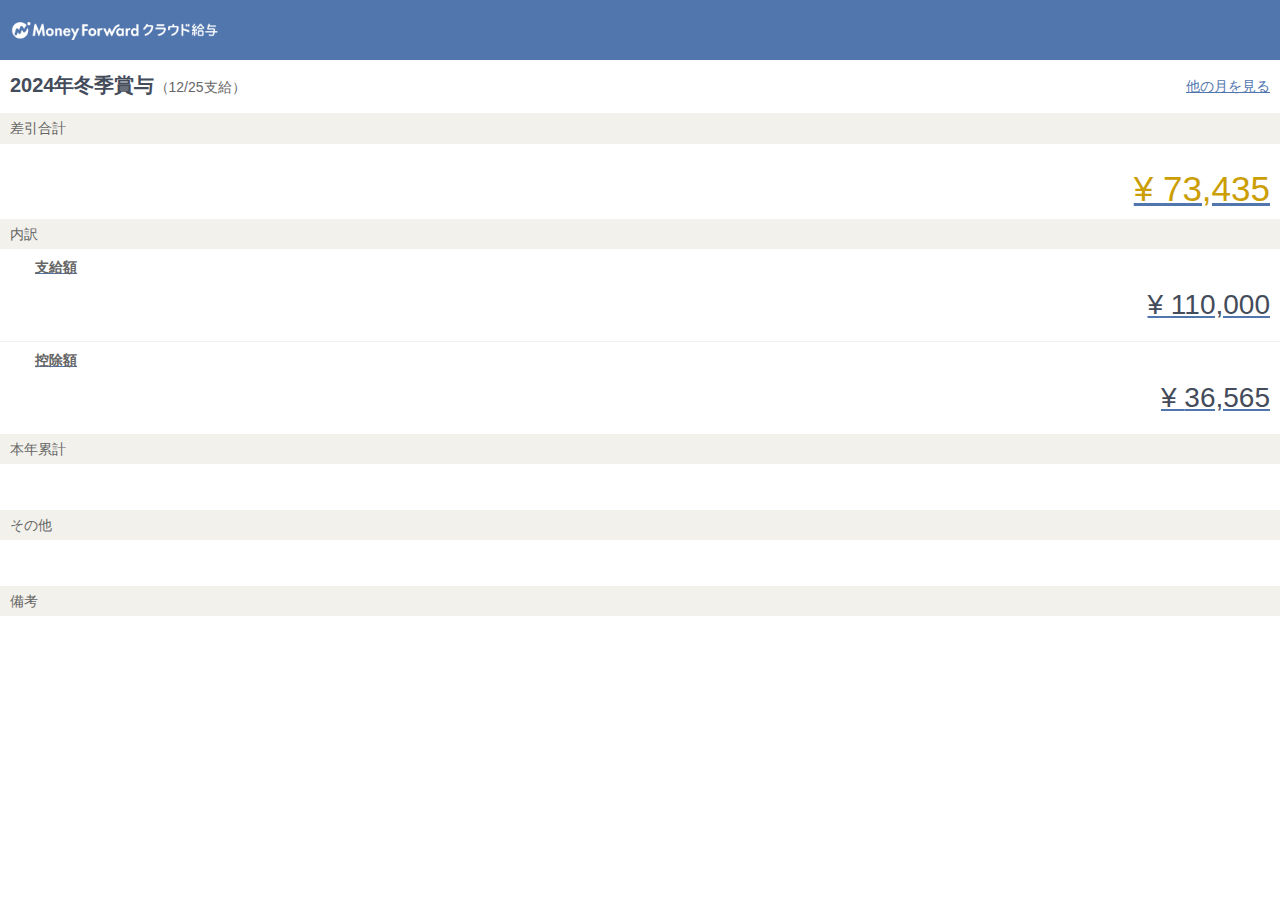
==== contents/12bonus.html @ a05904e3 "リファクタ" ====
<!DOCTYPE html>
<!-- saved from url=(0091)https://payroll.moneyforward.com/my/reports/bonus_periods/yTs_tNyeJ3-gs0bWXPgV7w/bonus_slip -->
<html lang="ja"><head><meta http-equiv="Content-Type" content="text/html; charset=UTF-8">
    <!-- dataLayer -->
    <script async="" src="./12bonus_files/clarity.js.ダウンロード"></script><script async="" src="./12bonus_files/136025135"></script><script type="text/javascript" async="" src="./12bonus_files/bat.js.ダウンロード"></script><script type="text/javascript" async="" src="./12bonus_files/destination"></script><script async="" src="./12bonus_files/insight.old.min.js.ダウンロード"></script><script src="./12bonus_files/616473498936556" async=""></script><script async="" src="./12bonus_files/fbevents.js.ダウンロード"></script><script type="text/javascript" async="" src="./12bonus_files/insight.min.js.ダウンロード"></script><script type="text/javascript" async="" src="./12bonus_files/destination(1)"></script><script type="text/javascript" async="" src="./12bonus_files/js"></script><script type="text/javascript" async="" src="./12bonus_files/gtm.js.ダウンロード"></script><script type="text/javascript" async="" src="./12bonus_files/gtm(1).js.ダウンロード"></script><script type="text/javascript" async="" src="./12bonus_files/munchkin.js.ダウンロード"></script><script async="" src="./12bonus_files/gtm(2).js.ダウンロード"></script><script async="" src="./12bonus_files/gtm(3).js.ダウンロード"></script><script>
    window.dataLayer = window.dataLayer || [];
    dataLayer.push({"user_id":"377549181825","office_identification_code":"86053055","office_type":"2","is_social_insurance_used":"false","office_created_at":1548832751,"finalization_count":72,"latest_finalized_at":1734238203,"member_amount":31,"attendance_linkage":"JOBCAN","labor_linkage":"","pa_office_is_corporate":"true","pa_office_is_unpaid":"false","is_related_support_group":"false","is_erp_premium":"true","single_plan_contract":"","support_group_plan":""});
    </script>
    <!-- End dataLayer -->

  <!-- Google Tag Manager -->
  <script>(function(w,d,s,l,i){w[l]=w[l]||[];w[l].push({'gtm.start':
  new Date().getTime(),event:'gtm.js'});var f=d.getElementsByTagName(s)[0],
  j=d.createElement(s),dl=l!='dataLayer'?'&l='+l:'';j.async=true;j.src=
  'https://www.googletagmanager.com/gtm.js?id='+i+dl;f.parentNode.insertBefore(j,f);
  })(window,document,'script','dataLayer','GTM-MSM3QVZ');</script>
  <!-- End Google Tag Manager -->

  <!-- Google Tag Manager -->
  <script>(function(w,d,s,l,i){w[l]=w[l]||[];w[l].push({'gtm.start':
  new Date().getTime(),event:'gtm.js'});var f=d.getElementsByTagName(s)[0],
  j=d.createElement(s),dl=l!='dataLayer'?'&l='+l:'';j.async=true;j.src=
  'https://www.googletagmanager.com/gtm.js?id='+i+dl;f.parentNode.insertBefore(j,f);
  })(window,document,'script','dataLayer','GTM-NMKMWHV');</script>
  <!-- End Google Tag Manager -->

<title>マネーフォワード クラウド給与</title>
<script>var _rollbarConfig = {"accessToken":"ba26c454c5744ce7bc91626ce2ee877b","captureUncaught":true,"uncaughtErrorLevel":"error","reportLevel":"error","ignoredMessages":[],"hostSafeList":["moneyforward.com","musubu.co.in","ebisubook.co.in","localhost"],"payload":{"environment":"prod","person":{"id":632329,"username":null,"email":null}},"checkIgnore":// rollbar.rbで読み込みさせるためのjsファイルです。
// checkIgnoreを記載するためのファイルです。
// コンパイラを噛ませていないのでES5を意識して書いたほうが無難です。
// エラーを出したい場合はfalseをエラーをスキップしたいときはtrueを返してください。
// https://moneyforward.kibe.la/notes/206472
function checkIgnore (isUncaught, args, payload) {
    var self = this;

    //------------------------
    //- functions
    //------------------------
    self.init = function() {

        var frames = payload.body.trace.frames;

        // 手がかりが全くないエラーは通知しない
        if(self.isUnknownError(frames)) return true;

        // 未知のSchemaが存在する場合は通知しない
        if(self.isInjectError(frames)) return true;

        // 外部スクリプトのケースは通知しない
        if(self.containsIgnoreFilename(frames)) return true;

        // 例外以外のエラーは通知する
        if (!isUncaught) return false;

        // チェックに引っかからなかったものは通知する
        return false;
    }

    // 手がかりが全くないエラーのケース
    self.isUnknownError = function (frames) {
        for (var i = 0; i < frames.length; i++) {
            var frame = frames[i];
            if (frame.filename === '(unknown)' || frame.filename === 'Unknown script code') {
                continue;
            }
            if (frame.method === '[anonymous]' &&
                (frame.lineno === null || frame.lineno === -1)) {
                continue;
            }
            return false;
        }
        return true;
    };

    // 未知の Schema が存在するケース
    self.isInjectError = function (frames) {
        var validSchemata = [
            'http:', 'https:',
        ];
        for (var i = 0; i < frames.length; i++) {
            var m = frames[i].filename.match(/^[^/:]+:/)
            if (m && validSchemata.indexOf(m[0]) < 0) {
                return true;
            }
        }
        return false;
    };

    // 外部スクリプトのケース
    self.containsIgnoreFilename = function (frames) {
        var ignoreFilenames = [
            'https://www.googletagmanager.com',
        ];

        var filenames = frames.map(function(frame) { return frame.filename })
        for (var i = 0; i < ignoreFilenames.length; i++) {
            var ignoreFilename = ignoreFilenames[i]

            return filenames.some(function(filename) {
                // babelの恩恵を受けていないため一応indexOfを使用
                return filename.indexOf(ignoreFilename) >= 0
            })
        }
        return false;
    };

    return self.init();
}
,"scrubTelemetryInputs":true};</script>
<script>!function(r){var e={};function o(n){if(e[n])return e[n].exports;var t=e[n]={i:n,l:!1,exports:{}};return r[n].call(t.exports,t,t.exports,o),t.l=!0,t.exports}o.m=r,o.c=e,o.d=function(r,e,n){o.o(r,e)||Object.defineProperty(r,e,{enumerable:!0,get:n})},o.r=function(r){"undefined"!=typeof Symbol&&Symbol.toStringTag&&Object.defineProperty(r,Symbol.toStringTag,{value:"Module"}),Object.defineProperty(r,"__esModule",{value:!0})},o.t=function(r,e){if(1&e&&(r=o(r)),8&e)return r;if(4&e&&"object"==typeof r&&r&&r.__esModule)return r;var n=Object.create(null);if(o.r(n),Object.defineProperty(n,"default",{enumerable:!0,value:r}),2&e&&"string"!=typeof r)for(var t in r)o.d(n,t,function(e){return r[e]}.bind(null,t));return n},o.n=function(r){var e=r&&r.__esModule?function(){return r.default}:function(){return r};return o.d(e,"a",e),e},o.o=function(r,e){return Object.prototype.hasOwnProperty.call(r,e)},o.p="",o(o.s=0)}([function(r,e,o){"use strict";var n=o(1),t=o(5);_rollbarConfig=_rollbarConfig||{},_rollbarConfig.rollbarJsUrl=_rollbarConfig.rollbarJsUrl||"https://cdn.rollbar.com/rollbarjs/refs/tags/v2.26.1/rollbar.min.js",_rollbarConfig.async=void 0===_rollbarConfig.async||_rollbarConfig.async;var a=n.setupShim(window,_rollbarConfig),l=t(_rollbarConfig);window.rollbar=n.Rollbar,a.loadFull(window,document,!_rollbarConfig.async,_rollbarConfig,l)},function(r,e,o){"use strict";var n=o(2),t=o(3);function a(r){return function(){try{return r.apply(this,arguments)}catch(r){try{console.error("[Rollbar]: Internal error",r)}catch(r){}}}}var l=0;function i(r,e){this.options=r,this._rollbarOldOnError=null;var o=l++;this.shimId=function(){return o},"undefined"!=typeof window&&window._rollbarShims&&(window._rollbarShims[o]={handler:e,messages:[]})}var s=o(4),d=function(r,e){return new i(r,e)},c=function(r){return new s(d,r)};function u(r){return a((function(){var e=this,o=Array.prototype.slice.call(arguments,0),n={shim:e,method:r,args:o,ts:new Date};window._rollbarShims[this.shimId()].messages.push(n)}))}i.prototype.loadFull=function(r,e,o,n,t){var l=!1,i=e.createElement("script"),s=e.getElementsByTagName("script")[0],d=s.parentNode;i.crossOrigin="",i.src=n.rollbarJsUrl,o||(i.async=!0),i.onload=i.onreadystatechange=a((function(){if(!(l||this.readyState&&"loaded"!==this.readyState&&"complete"!==this.readyState)){i.onload=i.onreadystatechange=null;try{d.removeChild(i)}catch(r){}l=!0,function(){var e;if(void 0===r._rollbarDidLoad){e=new Error("rollbar.js did not load");for(var o,n,a,l,i=0;o=r._rollbarShims[i++];)for(o=o.messages||[];n=o.shift();)for(a=n.args||[],i=0;i<a.length;++i)if("function"==typeof(l=a[i])){l(e);break}}"function"==typeof t&&t(e)}()}})),d.insertBefore(i,s)},i.prototype.wrap=function(r,e,o){try{var n;if(n="function"==typeof e?e:function(){return e||{}},"function"!=typeof r)return r;if(r._isWrap)return r;if(!r._rollbar_wrapped&&(r._rollbar_wrapped=function(){o&&"function"==typeof o&&o.apply(this,arguments);try{return r.apply(this,arguments)}catch(o){var e=o;throw e&&("string"==typeof e&&(e=new String(e)),e._rollbarContext=n()||{},e._rollbarContext._wrappedSource=r.toString(),window._rollbarWrappedError=e),e}},r._rollbar_wrapped._isWrap=!0,r.hasOwnProperty))for(var t in r)r.hasOwnProperty(t)&&(r._rollbar_wrapped[t]=r[t]);return r._rollbar_wrapped}catch(e){return r}};for(var p="log,debug,info,warn,warning,error,critical,global,configure,handleUncaughtException,handleAnonymousErrors,handleUnhandledRejection,captureEvent,captureDomContentLoaded,captureLoad".split(","),f=0;f<p.length;++f)i.prototype[p[f]]=u(p[f]);r.exports={setupShim:function(r,e){if(r){var o=e.globalAlias||"Rollbar";if("object"==typeof r[o])return r[o];r._rollbarShims={},r._rollbarWrappedError=null;var l=new c(e);return a((function(){e.captureUncaught&&(l._rollbarOldOnError=r.onerror,n.captureUncaughtExceptions(r,l,!0),e.wrapGlobalEventHandlers&&t(r,l,!0)),e.captureUnhandledRejections&&n.captureUnhandledRejections(r,l,!0);var a=e.autoInstrument;return!1!==e.enabled&&(void 0===a||!0===a||function(r){return!("object"!=typeof r||void 0!==r.page&&!r.page)}(a))&&r.addEventListener&&(r.addEventListener("load",l.captureLoad.bind(l)),r.addEventListener("DOMContentLoaded",l.captureDomContentLoaded.bind(l))),r[o]=l,l}))()}},Rollbar:c}},function(r,e,o){"use strict";function n(r,e,o,n){r._rollbarWrappedError&&(n[4]||(n[4]=r._rollbarWrappedError),n[5]||(n[5]=r._rollbarWrappedError._rollbarContext),r._rollbarWrappedError=null);var t=e.handleUncaughtException.apply(e,n);o&&o.apply(r,n),"anonymous"===t&&(e.anonymousErrorsPending+=1)}r.exports={captureUncaughtExceptions:function(r,e,o){if(r){var t;if("function"==typeof e._rollbarOldOnError)t=e._rollbarOldOnError;else if(r.onerror){for(t=r.onerror;t._rollbarOldOnError;)t=t._rollbarOldOnError;e._rollbarOldOnError=t}e.handleAnonymousErrors();var a=function(){var o=Array.prototype.slice.call(arguments,0);n(r,e,t,o)};o&&(a._rollbarOldOnError=t),r.onerror=a}},captureUnhandledRejections:function(r,e,o){if(r){"function"==typeof r._rollbarURH&&r._rollbarURH.belongsToShim&&r.removeEventListener("unhandledrejection",r._rollbarURH);var n=function(r){var o,n,t;try{o=r.reason}catch(r){o=void 0}try{n=r.promise}catch(r){n="[unhandledrejection] error getting `promise` from event"}try{t=r.detail,!o&&t&&(o=t.reason,n=t.promise)}catch(r){}o||(o="[unhandledrejection] error getting `reason` from event"),e&&e.handleUnhandledRejection&&e.handleUnhandledRejection(o,n)};n.belongsToShim=o,r._rollbarURH=n,r.addEventListener("unhandledrejection",n)}}}},function(r,e,o){"use strict";function n(r,e,o){if(e.hasOwnProperty&&e.hasOwnProperty("addEventListener")){for(var n=e.addEventListener;n._rollbarOldAdd&&n.belongsToShim;)n=n._rollbarOldAdd;var t=function(e,o,t){n.call(this,e,r.wrap(o),t)};t._rollbarOldAdd=n,t.belongsToShim=o,e.addEventListener=t;for(var a=e.removeEventListener;a._rollbarOldRemove&&a.belongsToShim;)a=a._rollbarOldRemove;var l=function(r,e,o){a.call(this,r,e&&e._rollbar_wrapped||e,o)};l._rollbarOldRemove=a,l.belongsToShim=o,e.removeEventListener=l}}r.exports=function(r,e,o){if(r){var t,a,l="EventTarget,Window,Node,ApplicationCache,AudioTrackList,ChannelMergerNode,CryptoOperation,EventSource,FileReader,HTMLUnknownElement,IDBDatabase,IDBRequest,IDBTransaction,KeyOperation,MediaController,MessagePort,ModalWindow,Notification,SVGElementInstance,Screen,TextTrack,TextTrackCue,TextTrackList,WebSocket,WebSocketWorker,Worker,XMLHttpRequest,XMLHttpRequestEventTarget,XMLHttpRequestUpload".split(",");for(t=0;t<l.length;++t)r[a=l[t]]&&r[a].prototype&&n(e,r[a].prototype,o)}}},function(r,e,o){"use strict";function n(r,e){this.impl=r(e,this),this.options=e,function(r){for(var e=function(r){return function(){var e=Array.prototype.slice.call(arguments,0);if(this.impl[r])return this.impl[r].apply(this.impl,e)}},o="log,debug,info,warn,warning,error,critical,global,configure,handleUncaughtException,handleAnonymousErrors,handleUnhandledRejection,_createItem,wrap,loadFull,shimId,captureEvent,captureDomContentLoaded,captureLoad".split(","),n=0;n<o.length;n++)r[o[n]]=e(o[n])}(n.prototype)}n.prototype._swapAndProcessMessages=function(r,e){var o,n,t;for(this.impl=r(this.options);o=e.shift();)n=o.method,t=o.args,this[n]&&"function"==typeof this[n]&&("captureDomContentLoaded"===n||"captureLoad"===n?this[n].apply(this,[t[0],o.ts]):this[n].apply(this,t));return this},r.exports=n},function(r,e,o){"use strict";r.exports=function(r){return function(e){if(!e&&!window._rollbarInitialized){for(var o,n,t=(r=r||{}).globalAlias||"Rollbar",a=window.rollbar,l=function(r){return new a(r)},i=0;o=window._rollbarShims[i++];)n||(n=o.handler),o.handler._swapAndProcessMessages(l,o.messages);window[t]=n,window._rollbarInitialized=!0}}}}]);</script><meta content="lTFxkOdaXWqnwfFKJPYj6GTHbcywLLtn7fcwjtu4Gr8" name="google-site-verification"><link rel="apple-touch-icon" href="https://assets-payroll.moneyforward.com/images/apple-touch-icon.png" sizes="180x180"><link rel="icon" type="image/png" href="https://assets-payroll.moneyforward.com/images/favicon-32x32.png" sizes="32x32"><link rel="icon" type="image/png" href="https://assets-payroll.moneyforward.com/images/favicon-16x16.png" sizes="16x16"><link rel="manifest" href="https://assets-payroll.moneyforward.com/site.webmanifest"><link rel="mask-icon" href="https://assets-payroll.moneyforward.com/images/safari-pinned-tab.svg" color="#0054ac"><meta content="#0054ac" name="msapplication-TileColor"><meta content="#ffffff" name="theme-color"><link rel="apple-touch-icon" type="image/png" href="https://assets-payroll.moneyforward.com/assets/apple_touch_icon-f22589117acc906b648d4b37a647a70c168e811e01e1e02281b33b7dc7b71eaa.png"><link rel="stylesheet" href="./12bonus_files/access_from_mobile_device-8a927d367bb68a6f3ff66cacb4f7c4baf2c4e58bf7368aecb2cb11b696826104.css" media="all"><script src="./12bonus_files/access_from_mobile_device-421accfc320957868281f2fc8f18a068eb59586d0497309e3c6387a55b9de697.js.ダウンロード"></script><meta name="csrf-param" content="authenticity_token">
<meta name="csrf-token" content="H--rENkXBW0FCZE1FKAkwbTs4jKjJt7gvkH6xEgwmycOAIpAV960s7VyqpDzu4DUcUXg9jKqLiud-WgAbF-TPQ"><meta content="width=device-width, initial-scale = 1, minimum-scale = 1, maximum-scale = 1, user-scalable = no" name="viewport"><meta content="telephone=no" name="format-detection"><script type="text/javascript" src="./12bonus_files/f.txt"></script><script type="text/javascript" async="" src="./12bonus_files/f(1).txt"></script><script type="text/javascript" async="" src="./12bonus_files/munchkin(1).js.ダウンロード"></script><script src="./12bonus_files/136025135.js.ダウンロード" type="text/javascript" async="" data-ueto="ueto_dbed2fe512"></script><script type="text/javascript" async="" src="./12bonus_files/f(2).txt"></script></head><body id="page-bonus-slips"><!-- Google Tag Manager (noscript) -->
<!--
<noscript><iframe src="https://www.googletagmanager.com/ns.html?id=GTM-MSM3QVZ"
height="0" width="0" style="display:none;visibility:hidden"></iframe></noscript>
-->
<!-- End Google Tag Manager (noscript) -->

<!-- Google Tag Manager (noscript) -->
<!--
<noscript><iframe src="https://www.googletagmanager.com/ns.html?id=GTM-NMKMWHV"
height="0" width="0" style="display:none;visibility:hidden"></iframe></noscript>
-->
<!-- End Google Tag Manager (noscript) -->
<header><div class="header-container"><a href="https://payroll.moneyforward.com/"><img width="210px" src="./12bonus_files/logo-aa541b895cc930a936ad0c22496c9f6a5a873dfbaf6eb8a8c23e90546da3b508.png"></a><a class="menu-content-toggle collapsed" data-bs-toggle="collapse" href="https://payroll.moneyforward.com/my/reports/bonus_periods/yTs_tNyeJ3-gs0bWXPgV7w/bonus_slip#menu-content"></a></div><div class="menu-container collapse fade" id="menu-content"><ul><li class="menu-02"><a href="https://payroll.moneyforward.com/my/reports/payslips">給与明細を見る</a></li><li class="menu-07"><a href="https://payroll.moneyforward.com/my/reports/bonus_slips">賞与明細を見る</a></li><li class="menu-08"><a href="https://payroll.moneyforward.com/my/reports/withholding_slips">源泉徴収票を見る</a></li></ul><div class="sign-out-container"><a rel="nofollow" data-method="delete" href="https://payroll.moneyforward.com/session">ログアウト</a></div></div></header><div class="pa-mobile-container equal-distance-container align-items-center"><div class="pa-mobile-title">2024年冬季賞与<span>（12/25支給）</span></div><a href="https://payroll.moneyforward.com/my/reports/bonus_slips">他の月を見る</a></div><div class="pa-mobile-title-label">差引合計</div><div class="pa-mobile-container-min pa-mobile-border-top"><a class="pa-mobile-content-link-container collapsed" data-bs-toggle="collapse" href="https://payroll.moneyforward.com/my/reports/bonus_periods/yTs_tNyeJ3-gs0bWXPgV7w/bonus_slip#balances-content"><div class="pa-mobile-strong-color pa-mobile-content-link"></div><div class="pa-mobile-total-amount-container pa-mobile-contents-indent-02">
    <div class="pa-mobile-total-amount-name">差引支給合計</div>
    <div class="net-income-amount pa-mobile-decoration-yen mf-mb5">73,435</div></div></a><div class="collapse pa-mobile-contents-indent-03" id="balances-content"><div class="pa-mobile-item-container">
    <div class="item">振込支給額</div>
    <div class="amount pa-mobile-decoration-yen">73,435</div></div></div></div><div class="pa-mobile-title-label">内訳</div><div class="pa-mobile-container-min"><div class="pa-mobile-contents-indent-01"><a class="pa-mobile-content-link-container collapsed" data-bs-toggle="collapse" href="https://payroll.moneyforward.com/my/reports/bonus_periods/yTs_tNyeJ3-gs0bWXPgV7w/bonus_slip#payment-detail-content"><strong class="pa-mobile-content-link">支給額</strong><div class="pa-mobile-total-amount-container pa-mobile-contents-indent-02">
        <div class="pa-mobile-total-amount-name">合計</div>
        <div class="pa-mobile-total-amount pa-mobile-decoration-yen mf-mb5">110,000</div></div></a></div><div class="collapse pa-mobile-contents-indent-03" id="payment-detail-content"><div class="pa-mobile-item-container"><div class="item">賞与手当</div><div class="amount pa-mobile-decoration-yen">252,000</div></div></div></div><div class="pa-mobile-container-min"><div class="pa-mobile-contents-indent-01"><a class="pa-mobile-content-link-container collapsed" data-bs-toggle="collapse" href="https://payroll.moneyforward.com/my/reports/bonus_periods/yTs_tNyeJ3-gs0bWXPgV7w/bonus_slip#deduction-detail-content"><strong class="pa-mobile-content-link">控除額</strong><div class="pa-mobile-total-amount-container pa-mobile-contents-indent-02"><div class="pa-mobile-total-amount-name">合計</div><div class="pa-mobile-total-amount pa-mobile-decoration-yen mf-mb5">36,565</div></div></a></div><div class="collapse pa-mobile-contents-indent-03" id="deduction-detail-content"><div class="pa-mobile-item-container"><div class="item">健康保険料</div><div class="amount pa-mobile-decoration-yen">11,995</div></div><div class="pa-mobile-item-container"><div class="item">厚生年金保険料</div><div class="amount pa-mobile-decoration-yen">23,058</div></div><div class="pa-mobile-item-container"><div class="item">雇用保険料</div><div class="amount pa-mobile-decoration-yen">1,512</div></div><div class="pa-mobile-item-container">
            <div class="item">所得税</div>
            <div class="amount pa-mobile-decoration-yen">0</div>
        </div>
        <div class="pa-mobile-item-container">
            <div class="item">・控除前税額</div>
            <div class="amount pa-mobile-decoration-yen">312</div></div><div class="pa-mobile-item-container">
                <div class="item">・定額減税</div>
                <div class="amount pa-mobile-decoration-yen">-312</div></div></div></div><div class="pa-mobile-title-label">本年累計</div><div class="pa-mobile-container-min"><div class="pa-mobile-contents-indent-01"><a class="pa-mobile-content-link-container collapsed" data-bs-toggle="collapse" href="https://payroll.moneyforward.com/my/reports/bonus_periods/yTs_tNyeJ3-gs0bWXPgV7w/bonus_slip#cumulative-amount-content"><div class="pa-mobile-content-link attendance-toggle-height"></div></a></div><div class="collapse pa-mobile-contents-indent-02" id="cumulative-amount-content"><div class="pa-mobile-item-container border-top-none"><div class="item">課税支給額</div><div class="amount pa-mobile-decoration-yen">3,109,253</div></div><div class="pa-mobile-item-container border-top-none"><div class="item">社会保険料</div><div class="amount pa-mobile-decoration-yen">459,236</div></div><div class="pa-mobile-item-container border-top-none"><div class="item">所得税</div><div class="amount pa-mobile-decoration-yen">25,330</div></div></div></div><div class="pa-mobile-title-label">その他</div><div class="pa-mobile-container-min"><div class="pa-mobile-contents-indent-01"><a class="pa-mobile-content-link-container collapsed" data-bs-toggle="collapse" href="https://payroll.moneyforward.com/my/reports/bonus_periods/yTs_tNyeJ3-gs0bWXPgV7w/bonus_slip#others-content"><div class="pa-mobile-content-link attendance-toggle-height"></div></a></div><div class="collapse pa-mobile-contents-indent-02" id="others-content"></div></div><div class="pa-mobile-title-label">備考</div><p></p><script>$.ajax({
  url: '//munchkin.marketo.net/munchkin.js',
  dataType: 'script',
  cache: true,
  success: function() {
    // marketo_munchkin_alt_idには旧環境のIDが入り、完全移行後空になる
    // 完全移行までは旧環境と新環境どちらにもトラッキング情報を送信する
    if ('') {
      Munchkin.init('358-BQV-348', {asyncOnly: true, altIds: ['']});
    } else {
      Munchkin.init('358-BQV-348', {asyncOnly: true, altIds: []});
    }

    // Munchkinを使うときはmarketo.runを上書きしましょう
    marketo.run();
  }
});</script><script type="text/javascript" id="" charset="">(function(){var b="mfc_biz_visitor_id",c=31536E6,a=new Date,d=a.getTime();a.setTime(d+c);a=a.toUTCString();document.cookie=b+"\x3d2859_1711518828742; SameSite\x3dNone; Secure; expires\x3d"+a+"; path\x3d/; domain\x3dmoneyforward.com"})();</script><script type="text/javascript" id="" charset="">(function(){var c="mfc_product_visitor",b=google_tag_manager["rm"]["31417711"](44);if(-1!==document.cookie.search(c)||b){b="true";var d=31536E6,a=new Date,e=a.getTime();a.setTime(e+d);a=a.toUTCString();document.cookie=c+"\x3d"+b+"; SameSite\x3dNone; Secure; expires\x3d"+a+"; path\x3d/; domain\x3dmoneyforward.com"}})();</script><script type="text/javascript" id="" charset="">(function(){var c="mfc_paid_product_visitor",a=new URL(window.location.href);a=a.searchParams.get("state");if("paid_premium_contract_started"===a||-1!==document.cookie.search(c)){a="true";var d=31536E6,b=new Date,e=b.getTime();b.setTime(e+d);b=b.toUTCString();document.cookie=c+"\x3d"+a+"; SameSite\x3dNone; Secure; expires\x3d"+b+"; path\x3d/; domain\x3dmoneyforward.com"}})();</script>
<script type="text/javascript" id="" charset="">!function(b,e,f,g,a,c,d){b.fbq||(a=b.fbq=function(){a.callMethod?a.callMethod.apply(a,arguments):a.queue.push(arguments)},b._fbq||(b._fbq=a),a.push=a,a.loaded=!0,a.version="2.0",a.queue=[],c=e.createElement(f),c.async=!0,c.src=g,d=e.getElementsByTagName(f)[0],d.parentNode.insertBefore(c,d))}(window,document,"script","https://connect.facebook.net/en_US/fbevents.js");fbq("init","616473498936556");fbq("track","PageView");</script>
<noscript><img height="1" width="1" style="display:none" src="https://www.facebook.com/tr?id=616473498936556&amp;ev=PageView&amp;noscript=1"></noscript>
<div style="display: none; visibility: hidden;"><script async="null" src="./12bonus_files/ytag.js.ダウンロード"></script>
<script>window.yjDataLayer=window.yjDataLayer||[];function ytag(){yjDataLayer.push(arguments)}ytag({type:"ycl_cookie",config:{ycl_use_non_cookie_storage:!0}});</script>
</div>
<script type="text/javascript" id="" charset="">!function(b){if(!window[b]){var a=window[b]=function(){var c=[].slice.call(arguments);return a.x?a.x.apply(0,c):a.q.push(c)};a.q=[];a.i=Date.now();a.allow=function(){a.o="allow"};a.deny=function(){a.o="deny"}}}("krt");</script>

<script type="text/javascript" id="" charset="">!function(m,g,d){var k=this&&this.__spreadArray||function(b,a,c){if(c||2===arguments.length)for(var h,e=0,n=a.length;e<n;e++)!h&&e in a||(h||(h=Array.prototype.slice.call(a,0,e)),h[e]=a[e]);return b.concat(h||Array.prototype.slice.call(a))};d[g]&&(d[g].stop(),console.warn("[krt:compat] detect old tracker and remove it"),delete d[g]);var f=d[g]||(d[g]=[]),l=function(){for(var b=[],a=0;a<arguments.length;a++)b[a]=arguments[a];return d[m].apply(d,b)};"start stop action event goal chat admin group alias ready form click submit cmd emit on send css js style option get set collection".split(" ").map(function(b){f[b]=
function(){for(var a=[],c=0;c<arguments.length;c++)a[c]=arguments[c];return console.error.apply(console,k(["[krt:compat] not implmeneted",b],a,!1))}});f.track=function(){for(var b=[],a=0;a<arguments.length;a++)b[a]=arguments[a];if(0!==b.length)return b[1]||(b[1]={}),b[1]._system||(b[1]._system={}),b[1]._system.compatible_tag=!0,l.apply(void 0,k(["send"],b,!1))};f.user=function(){for(var b=[],a=0;a<arguments.length;a++)b[a]=arguments[a];return b[0]||(b[0]={}),b[0]._system||(b[0]._system={}),b[0]._system.compatible_tag=
!0,l.apply(void 0,k(["send","identify"],b,!1))};["buy","view","page"].map(function(b){return f[b]=function(){for(var a=[],c=0;c<arguments.length;c++)a[c]=arguments[c];return a[0]||(a[0]={}),a[0]._system||(a[0]._system={}),a[0]._system.compatible_tag=!0,l.apply(void 0,k(["send",b],a,!1))}});f.link=function(b,a){(b=document.querySelector(b))&&(a||(a={}),a._system||(a._system={}),a._system.compatible_tag=!0,a.href=b.getAttribute("href"),a.event_name||(a.event_name="link"),b.addEventListener("click",
function(){return d[m]("send",a.event_name,a)},!0))};f.api_key="ee170c37eb3d2958cf82c4a1239a2a47"}("krt","tracker",window);</script>

<iframe height="0" width="0" style="display: none; visibility: hidden;" src="./12bonus_files/saved_resource.html"></iframe><script id="" text="" charset="" type="text/javascript" src="./12bonus_files/edge.js.ダウンロード"></script><div style="display: none; visibility: hidden;">
<script type="text/javascript">var yahoo_ss_retargeting_id=1001120243,yahoo_sstag_custom_params=window.yahoo_sstag_params,yahoo_ss_retargeting=!0;</script>
<script type="text/javascript" src="./12bonus_files/conversion.js.ダウンロード"></script>
<noscript></noscript></div><div style="display: none; visibility: hidden;">
<script type="text/javascript" language="javascript">var yahoo_retargeting_id="E7LRA9U43V",yahoo_retargeting_label="",yahoo_retargeting_page_type="",yahoo_retargeting_items=[{item_id:"",category_id:"",price:"",quantity:""}];</script>
<script type="text/javascript" language="javascript" src="./12bonus_files/s_retargeting.js.ダウンロード"></script>
</div>

<script type="text/javascript" id="" charset="">dataLayer.push({event:"karteViewEventLoaded"});</script>
<iframe allow="join-ad-interest-group" data-tagging-id="AW-658009491" data-load-time="1735176646003" height="0" width="0" src="./12bonus_files/658009491.html" style="display: none; visibility: hidden;"></iframe><script type="text/javascript" id="" charset="">try{krt("send","identify",{user_id:"377549181825",office_identification_code:"86053055",b2k_identification_code:"377549181825_86053055",pa_user_identification_code:"377549181825",pa_office_identification_code:"86053055",pa_is_social_insurance_used:"false",pa_office_created_date:google_tag_manager["rm"]["31251897"](58),pa_member_amount:google_tag_manager["rm"]["31251897"](59),pa_attendance_linkage:"JOBCAN",pa_labor_linkage:"",
pa_finalization_count:google_tag_manager["rm"]["31251897"](60),pa_latest_finalized_date:google_tag_manager["rm"]["31251897"](61),pa_office_is_corporate:"true",pa_office_is_unpaid:"false",pa_is_related_support_group:"false",pa_is_erp_premium:"true",pa_single_plan_contract:"",pa_support_group_plan:""})}catch(a){"krt"in window?krt("send","_error",{message:a.message}):console.warn("tracker was not loaded")};</script><script type="text/javascript" id="" charset="">(function(){function b(){!1===c&&(c=!0,Munchkin.init("358-BQV-348",{asyncOnly:!0}))}var c=!1,a=document.createElement("script");a.type="text/javascript";a.async=!0;a.src="//munchkin.marketo.net/munchkin.js";a.onreadystatechange=function(){"complete"!=this.readyState&&"loaded"!=this.readyState||b()};a.onload=b;document.getElementsByTagName("head")[0].appendChild(a)})();</script><div style="display: none; visibility: hidden;"><script async="null" src="./12bonus_files/ytag.js.ダウンロード"></script>
<script>window.yjDataLayer=window.yjDataLayer||[];function ytag(){yjDataLayer.push(arguments)}ytag({type:"ycl_cookie",config:{ycl_use_non_cookie_storage:!0}});</script>
</div><div style="display: none; visibility: hidden;"><script type="text/javascript" language="javascript">var yahoo_retargeting_id="5H3AVYYUVY",yahoo_retargeting_label="",yahoo_retargeting_page_type="",yahoo_retargeting_items=[{item_id:"",category_id:"",price:"",quantity:""}];</script>
<script type="text/javascript" language="javascript" src="./12bonus_files/s_retargeting.js.ダウンロード"></script></div><iframe allow="join-ad-interest-group" data-tagging-id="AW-811129531" data-load-time="1735176646535" height="0" width="0" src="./12bonus_files/811129531.html" style="display: none; visibility: hidden;"></iframe><div id="batBeacon888972141982" style="width: 0px; height: 0px; display: none; visibility: hidden;"><img id="batBeacon446573340645" width="0" height="0" alt="" src="./12bonus_files/0" style="width: 0px; height: 0px; display: none; visibility: hidden;"></div></body></html>
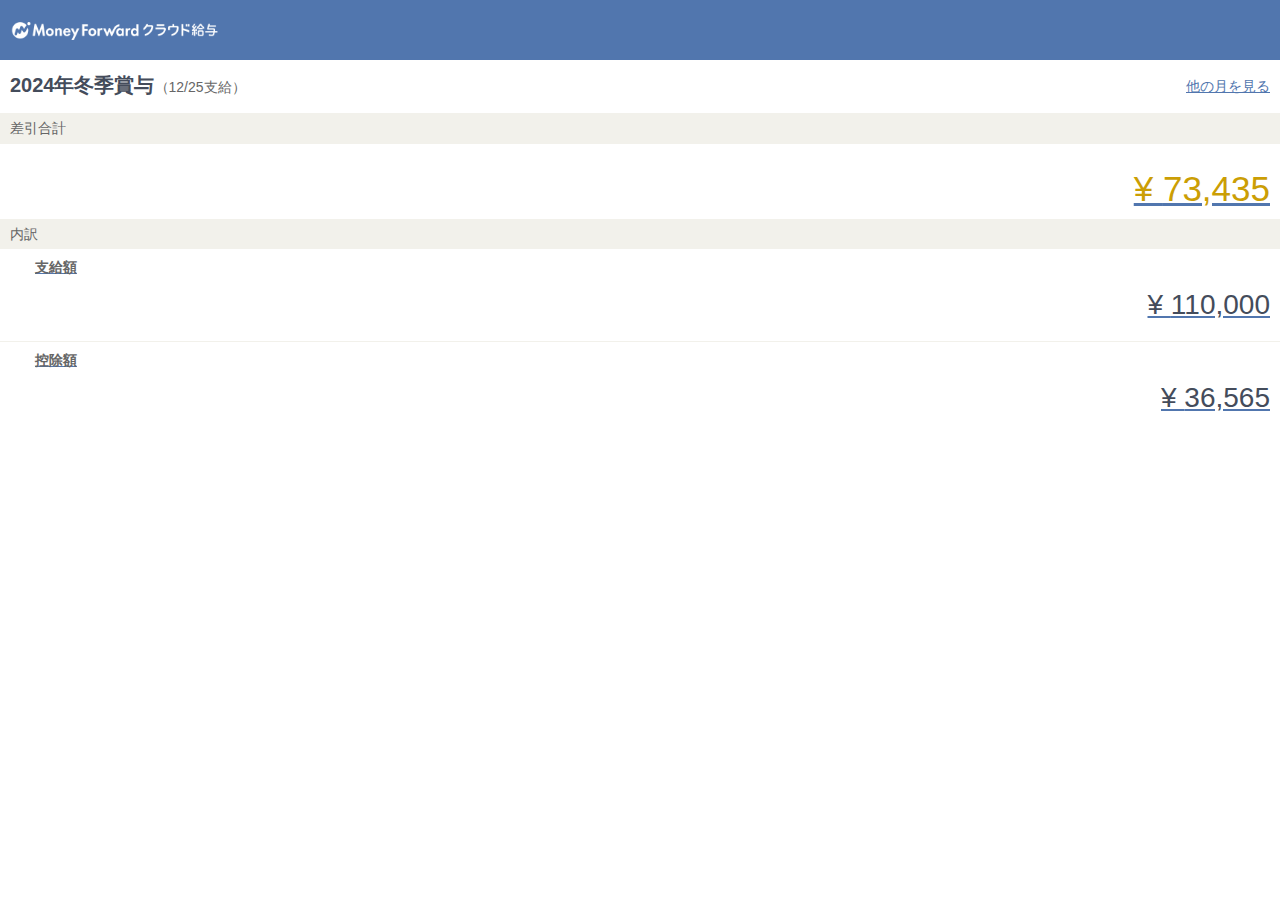
==== commit 9992db15: "リファクタ" ====
--- a/contents/12bonus.html
+++ b/contents/12bonus.html
@@ -135,7 +135,8 @@
             <div class="item">・控除前税額</div>
             <div class="amount pa-mobile-decoration-yen">312</div></div><div class="pa-mobile-item-container">
                 <div class="item">・定額減税</div>
-                <div class="amount pa-mobile-decoration-yen">-312</div></div></div></div><div class="pa-mobile-title-label">本年累計</div><div class="pa-mobile-container-min"><div class="pa-mobile-contents-indent-01"><a class="pa-mobile-content-link-container collapsed" data-bs-toggle="collapse" href="https://payroll.moneyforward.com/my/reports/bonus_periods/yTs_tNyeJ3-gs0bWXPgV7w/bonus_slip#cumulative-amount-content"><div class="pa-mobile-content-link attendance-toggle-height"></div></a></div><div class="collapse pa-mobile-contents-indent-02" id="cumulative-amount-content"><div class="pa-mobile-item-container border-top-none"><div class="item">課税支給額</div><div class="amount pa-mobile-decoration-yen">3,109,253</div></div><div class="pa-mobile-item-container border-top-none"><div class="item">社会保険料</div><div class="amount pa-mobile-decoration-yen">459,236</div></div><div class="pa-mobile-item-container border-top-none"><div class="item">所得税</div><div class="amount pa-mobile-decoration-yen">25,330</div></div></div></div><div class="pa-mobile-title-label">その他</div><div class="pa-mobile-container-min"><div class="pa-mobile-contents-indent-01"><a class="pa-mobile-content-link-container collapsed" data-bs-toggle="collapse" href="https://payroll.moneyforward.com/my/reports/bonus_periods/yTs_tNyeJ3-gs0bWXPgV7w/bonus_slip#others-content"><div class="pa-mobile-content-link attendance-toggle-height"></div></a></div><div class="collapse pa-mobile-contents-indent-02" id="others-content"></div></div><div class="pa-mobile-title-label">備考</div><p></p><script>$.ajax({
+                <div class="amount pa-mobile-decoration-yen">-312</div></div></div></div>
+                <p></p><script>$.ajax({
   url: '//munchkin.marketo.net/munchkin.js',
   dataType: 'script',
   cache: true,
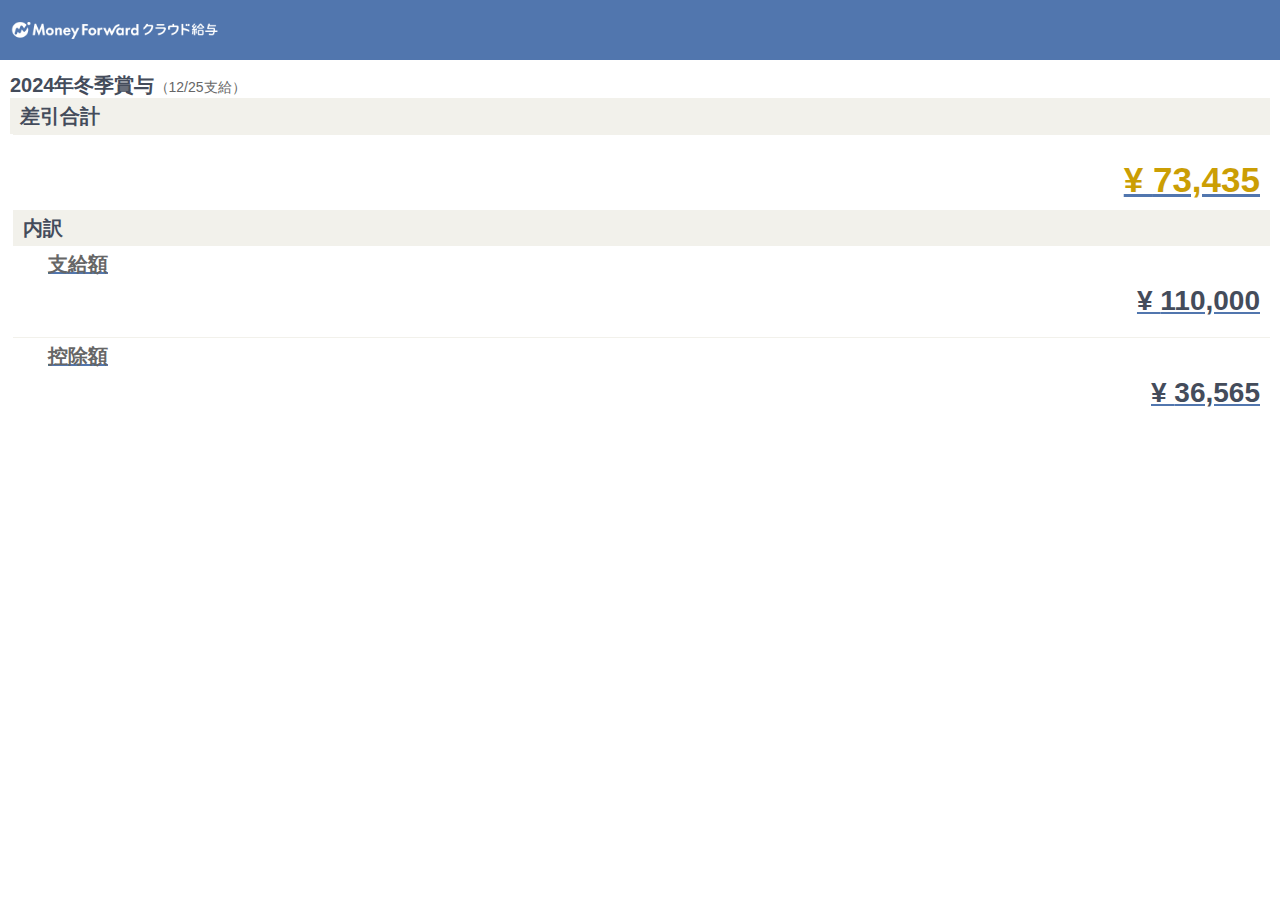
==== commit fdf1bf6a: "リファクタ" ====
--- a/contents/12bonus.html
+++ b/contents/12bonus.html
@@ -121,13 +121,20 @@
 height="0" width="0" style="display:none;visibility:hidden"></iframe></noscript>
 -->
 <!-- End Google Tag Manager (noscript) -->
-<header><div class="header-container"><a href="https://payroll.moneyforward.com/"><img width="210px" src="./12bonus_files/logo-aa541b895cc930a936ad0c22496c9f6a5a873dfbaf6eb8a8c23e90546da3b508.png"></a><a class="menu-content-toggle collapsed" data-bs-toggle="collapse" href="https://payroll.moneyforward.com/my/reports/bonus_periods/yTs_tNyeJ3-gs0bWXPgV7w/bonus_slip#menu-content"></a></div><div class="menu-container collapse fade" id="menu-content"><ul><li class="menu-02"><a href="https://payroll.moneyforward.com/my/reports/payslips">給与明細を見る</a></li><li class="menu-07"><a href="https://payroll.moneyforward.com/my/reports/bonus_slips">賞与明細を見る</a></li><li class="menu-08"><a href="https://payroll.moneyforward.com/my/reports/withholding_slips">源泉徴収票を見る</a></li></ul><div class="sign-out-container"><a rel="nofollow" data-method="delete" href="https://payroll.moneyforward.com/session">ログアウト</a></div></div></header><div class="pa-mobile-container equal-distance-container align-items-center"><div class="pa-mobile-title">2024年冬季賞与<span>（12/25支給）</span></div><a href="https://payroll.moneyforward.com/my/reports/bonus_slips">他の月を見る</a></div><div class="pa-mobile-title-label">差引合計</div><div class="pa-mobile-container-min pa-mobile-border-top"><a class="pa-mobile-content-link-container collapsed" data-bs-toggle="collapse" href="https://payroll.moneyforward.com/my/reports/bonus_periods/yTs_tNyeJ3-gs0bWXPgV7w/bonus_slip#balances-content"><div class="pa-mobile-strong-color pa-mobile-content-link"></div><div class="pa-mobile-total-amount-container pa-mobile-contents-indent-02">
+<header>
+    <div class="header-container">
+        <img width="210px" src="./12bonus_files/logo-aa541b895cc930a936ad0c22496c9f6a5a873dfbaf6eb8a8c23e90546da3b508.png">
+        <a class="menu-content-toggle collapsed" data-bs-toggle="collapse" href="https://payroll.moneyforward.com/my/reports/bonus_periods/yTs_tNyeJ3-gs0bWXPgV7w/bonus_slip#menu-content"></a>
+    </div>
+</header><div class="pa-mobile-container equal-distance-container align-items-center"><div class="pa-mobile-title">2024年冬季賞与<span>（12/25支給）</span>
+<div class="pa-mobile-title-label">差引合計</div><div class="pa-mobile-container-min pa-mobile-border-top"><a class="pa-mobile-content-link-container collapsed" data-bs-toggle="collapse" href="https://payroll.moneyforward.com/my/reports/bonus_periods/yTs_tNyeJ3-gs0bWXPgV7w/bonus_slip#balances-content"><div class="pa-mobile-strong-color pa-mobile-content-link"></div><div class="pa-mobile-total-amount-container pa-mobile-contents-indent-02">
     <div class="pa-mobile-total-amount-name">差引支給合計</div>
     <div class="net-income-amount pa-mobile-decoration-yen mf-mb5">73,435</div></div></a><div class="collapse pa-mobile-contents-indent-03" id="balances-content"><div class="pa-mobile-item-container">
     <div class="item">振込支給額</div>
     <div class="amount pa-mobile-decoration-yen">73,435</div></div></div></div><div class="pa-mobile-title-label">内訳</div><div class="pa-mobile-container-min"><div class="pa-mobile-contents-indent-01"><a class="pa-mobile-content-link-container collapsed" data-bs-toggle="collapse" href="https://payroll.moneyforward.com/my/reports/bonus_periods/yTs_tNyeJ3-gs0bWXPgV7w/bonus_slip#payment-detail-content"><strong class="pa-mobile-content-link">支給額</strong><div class="pa-mobile-total-amount-container pa-mobile-contents-indent-02">
         <div class="pa-mobile-total-amount-name">合計</div>
-        <div class="pa-mobile-total-amount pa-mobile-decoration-yen mf-mb5">110,000</div></div></a></div><div class="collapse pa-mobile-contents-indent-03" id="payment-detail-content"><div class="pa-mobile-item-container"><div class="item">賞与手当</div><div class="amount pa-mobile-decoration-yen">252,000</div></div></div></div><div class="pa-mobile-container-min"><div class="pa-mobile-contents-indent-01"><a class="pa-mobile-content-link-container collapsed" data-bs-toggle="collapse" href="https://payroll.moneyforward.com/my/reports/bonus_periods/yTs_tNyeJ3-gs0bWXPgV7w/bonus_slip#deduction-detail-content"><strong class="pa-mobile-content-link">控除額</strong><div class="pa-mobile-total-amount-container pa-mobile-contents-indent-02"><div class="pa-mobile-total-amount-name">合計</div><div class="pa-mobile-total-amount pa-mobile-decoration-yen mf-mb5">36,565</div></div></a></div><div class="collapse pa-mobile-contents-indent-03" id="deduction-detail-content"><div class="pa-mobile-item-container"><div class="item">健康保険料</div><div class="amount pa-mobile-decoration-yen">11,995</div></div><div class="pa-mobile-item-container"><div class="item">厚生年金保険料</div><div class="amount pa-mobile-decoration-yen">23,058</div></div><div class="pa-mobile-item-container"><div class="item">雇用保険料</div><div class="amount pa-mobile-decoration-yen">1,512</div></div><div class="pa-mobile-item-container">
+        <div class="pa-mobile-total-amount pa-mobile-decoration-yen mf-mb5">110,000</div></div></a></div><div class="collapse pa-mobile-contents-indent-03" id="payment-detail-content"><div class="pa-mobile-item-container">
+            <div class="item">賞与手当</div><div class="amount pa-mobile-decoration-yen">110,000</div></div></div></div><div class="pa-mobile-container-min"><div class="pa-mobile-contents-indent-01"><a class="pa-mobile-content-link-container collapsed" data-bs-toggle="collapse" href="https://payroll.moneyforward.com/my/reports/bonus_periods/yTs_tNyeJ3-gs0bWXPgV7w/bonus_slip#deduction-detail-content"><strong class="pa-mobile-content-link">控除額</strong><div class="pa-mobile-total-amount-container pa-mobile-contents-indent-02"><div class="pa-mobile-total-amount-name">合計</div><div class="pa-mobile-total-amount pa-mobile-decoration-yen mf-mb5">36,565</div></div></a></div><div class="collapse pa-mobile-contents-indent-03" id="deduction-detail-content"><div class="pa-mobile-item-container"><div class="item">健康保険料</div><div class="amount pa-mobile-decoration-yen">11,995</div></div><div class="pa-mobile-item-container"><div class="item">厚生年金保険料</div><div class="amount pa-mobile-decoration-yen">23,058</div></div><div class="pa-mobile-item-container"><div class="item">雇用保険料</div><div class="amount pa-mobile-decoration-yen">1,512</div></div><div class="pa-mobile-item-container">
             <div class="item">所得税</div>
             <div class="amount pa-mobile-decoration-yen">0</div>
         </div>
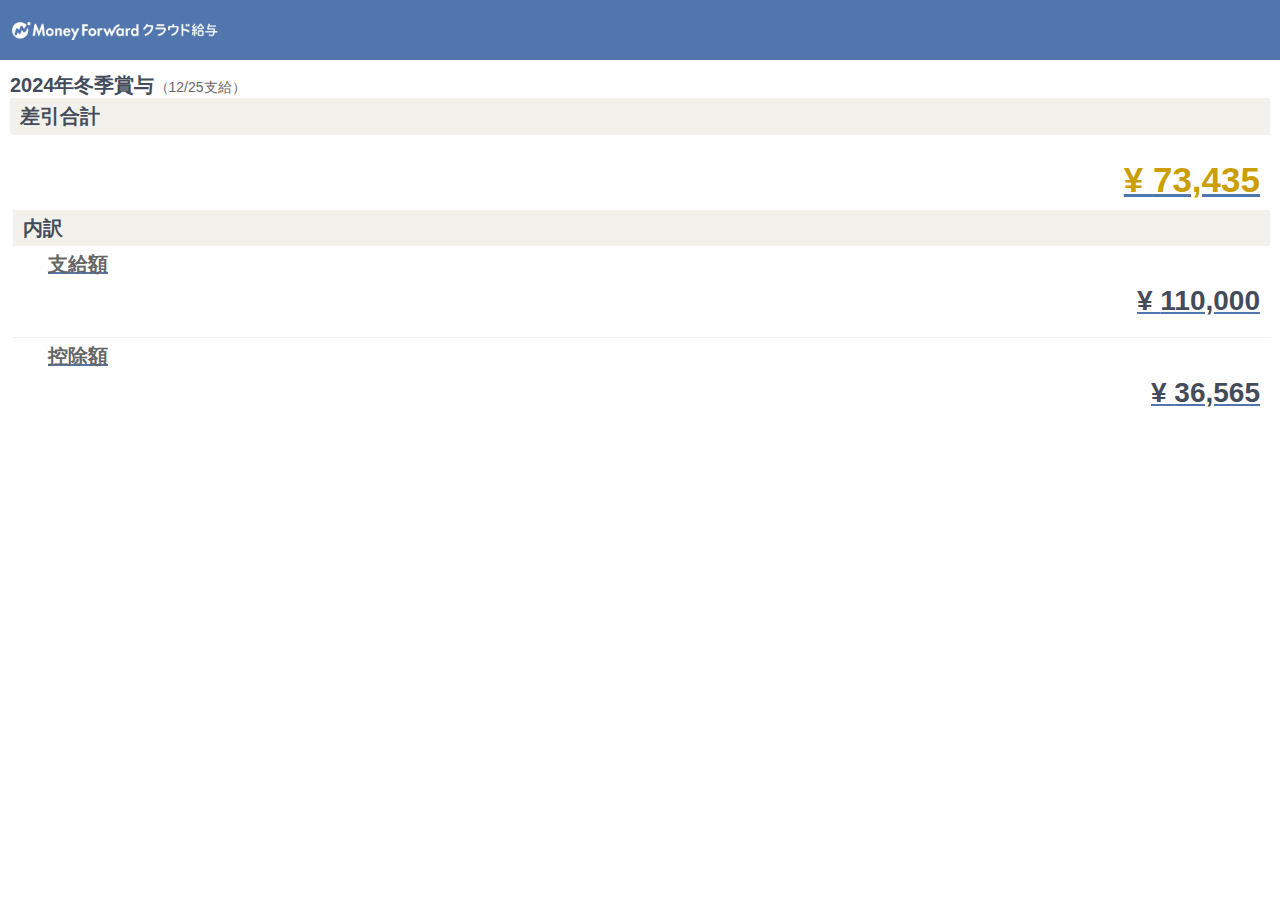
==== commit ce551a1a: "リファクタ" ====
--- a/contents/12bonus.html
+++ b/contents/12bonus.html
@@ -123,7 +123,8 @@
 <!-- End Google Tag Manager (noscript) -->
 <header>
     <div class="header-container">
-        <img width="210px" src="./12bonus_files/logo-aa541b895cc930a936ad0c22496c9f6a5a873dfbaf6eb8a8c23e90546da3b508.png">
+        <a href="https://payroll.moneyforward.com/">
+        <img width="210px" src="./12bonus_files/logo-aa541b895cc930a936ad0c22496c9f6a5a873dfbaf6eb8a8c23e90546da3b508.png"></a>
         <a class="menu-content-toggle collapsed" data-bs-toggle="collapse" href="https://payroll.moneyforward.com/my/reports/bonus_periods/yTs_tNyeJ3-gs0bWXPgV7w/bonus_slip#menu-content"></a>
     </div>
 </header><div class="pa-mobile-container equal-distance-container align-items-center"><div class="pa-mobile-title">2024年冬季賞与<span>（12/25支給）</span>
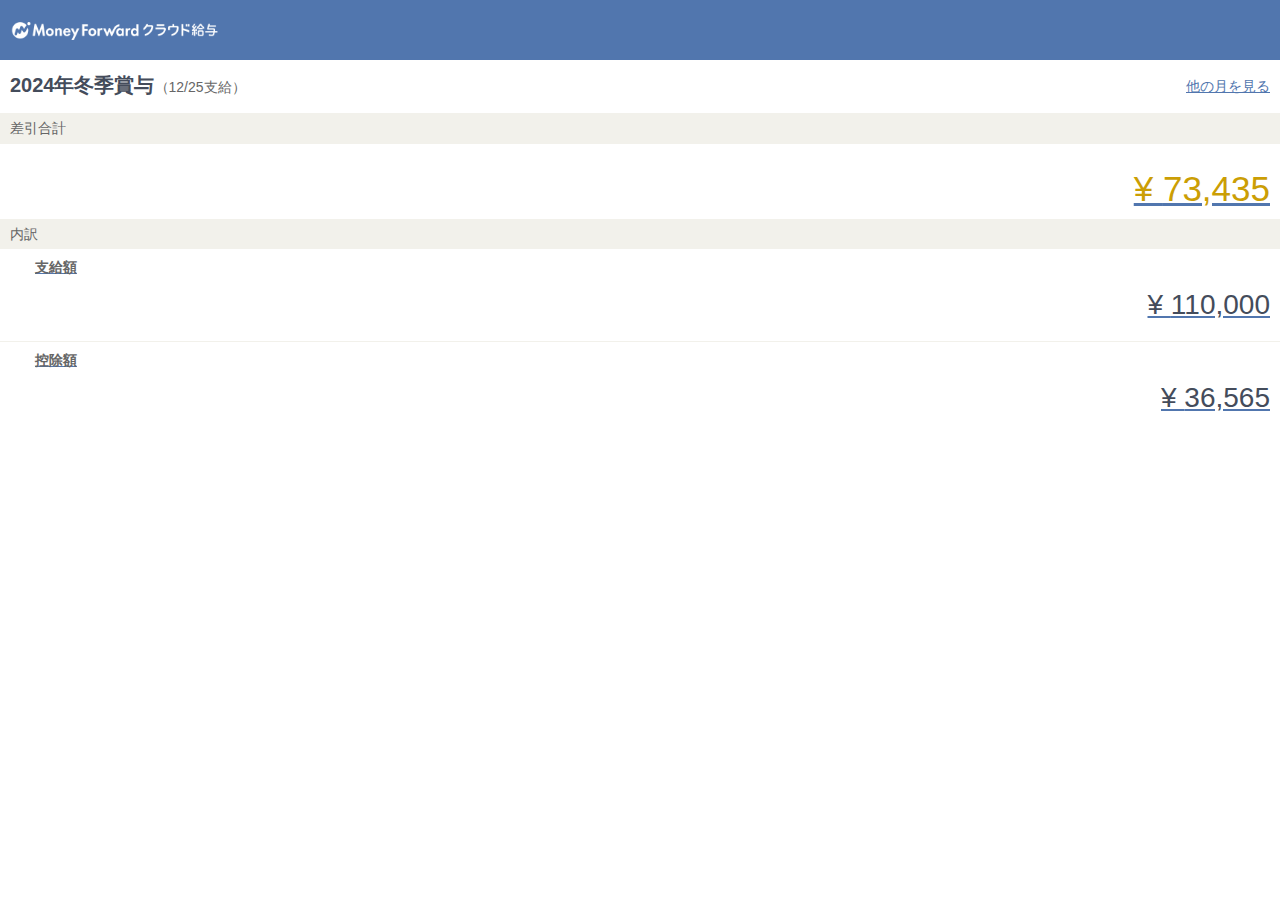
==== commit 651cd23a: "リファクタ" ====
--- a/contents/12bonus.html
+++ b/contents/12bonus.html
@@ -121,21 +121,14 @@
 height="0" width="0" style="display:none;visibility:hidden"></iframe></noscript>
 -->
 <!-- End Google Tag Manager (noscript) -->
-<header>
-    <div class="header-container">
-        <a href="https://payroll.moneyforward.com/">
-        <img width="210px" src="./12bonus_files/logo-aa541b895cc930a936ad0c22496c9f6a5a873dfbaf6eb8a8c23e90546da3b508.png"></a>
-        <a class="menu-content-toggle collapsed" data-bs-toggle="collapse" href="https://payroll.moneyforward.com/my/reports/bonus_periods/yTs_tNyeJ3-gs0bWXPgV7w/bonus_slip#menu-content"></a>
-    </div>
-</header><div class="pa-mobile-container equal-distance-container align-items-center"><div class="pa-mobile-title">2024年冬季賞与<span>（12/25支給）</span>
-<div class="pa-mobile-title-label">差引合計</div><div class="pa-mobile-container-min pa-mobile-border-top"><a class="pa-mobile-content-link-container collapsed" data-bs-toggle="collapse" href="https://payroll.moneyforward.com/my/reports/bonus_periods/yTs_tNyeJ3-gs0bWXPgV7w/bonus_slip#balances-content"><div class="pa-mobile-strong-color pa-mobile-content-link"></div><div class="pa-mobile-total-amount-container pa-mobile-contents-indent-02">
+<header><div class="header-container"><a href="https://payroll.moneyforward.com/"><img width="210px" src="./12bonus_files/logo-aa541b895cc930a936ad0c22496c9f6a5a873dfbaf6eb8a8c23e90546da3b508.png"></a><a class="menu-content-toggle collapsed" data-bs-toggle="collapse" href="https://payroll.moneyforward.com/my/reports/bonus_periods/yTs_tNyeJ3-gs0bWXPgV7w/bonus_slip#menu-content"></a></div><div class="menu-container collapse fade" id="menu-content"><ul><li class="menu-02"><a href="https://payroll.moneyforward.com/my/reports/payslips">給与明細を見る</a></li><li class="menu-07"><a href="https://payroll.moneyforward.com/my/reports/bonus_slips">賞与明細を見る</a></li><li class="menu-08"><a href="https://payroll.moneyforward.com/my/reports/withholding_slips">源泉徴収票を見る</a></li></ul><div class="sign-out-container"><a rel="nofollow" data-method="delete" href="https://payroll.moneyforward.com/session">ログアウト</a></div></div></header><div class="pa-mobile-container equal-distance-container align-items-center"><div class="pa-mobile-title">2024年冬季賞与<span>（12/25支給）</span>
+</div><a href="https://payroll.moneyforward.com/my/reports/bonus_slips">他の月を見る</a></div><div class="pa-mobile-title-label">差引合計</div><div class="pa-mobile-container-min pa-mobile-border-top"><a class="pa-mobile-content-link-container collapsed" data-bs-toggle="collapse" href="https://payroll.moneyforward.com/my/reports/bonus_periods/yTs_tNyeJ3-gs0bWXPgV7w/bonus_slip#balances-content"><div class="pa-mobile-strong-color pa-mobile-content-link"></div><div class="pa-mobile-total-amount-container pa-mobile-contents-indent-02">
     <div class="pa-mobile-total-amount-name">差引支給合計</div>
     <div class="net-income-amount pa-mobile-decoration-yen mf-mb5">73,435</div></div></a><div class="collapse pa-mobile-contents-indent-03" id="balances-content"><div class="pa-mobile-item-container">
     <div class="item">振込支給額</div>
     <div class="amount pa-mobile-decoration-yen">73,435</div></div></div></div><div class="pa-mobile-title-label">内訳</div><div class="pa-mobile-container-min"><div class="pa-mobile-contents-indent-01"><a class="pa-mobile-content-link-container collapsed" data-bs-toggle="collapse" href="https://payroll.moneyforward.com/my/reports/bonus_periods/yTs_tNyeJ3-gs0bWXPgV7w/bonus_slip#payment-detail-content"><strong class="pa-mobile-content-link">支給額</strong><div class="pa-mobile-total-amount-container pa-mobile-contents-indent-02">
         <div class="pa-mobile-total-amount-name">合計</div>
-        <div class="pa-mobile-total-amount pa-mobile-decoration-yen mf-mb5">110,000</div></div></a></div><div class="collapse pa-mobile-contents-indent-03" id="payment-detail-content"><div class="pa-mobile-item-container">
-            <div class="item">賞与手当</div><div class="amount pa-mobile-decoration-yen">110,000</div></div></div></div><div class="pa-mobile-container-min"><div class="pa-mobile-contents-indent-01"><a class="pa-mobile-content-link-container collapsed" data-bs-toggle="collapse" href="https://payroll.moneyforward.com/my/reports/bonus_periods/yTs_tNyeJ3-gs0bWXPgV7w/bonus_slip#deduction-detail-content"><strong class="pa-mobile-content-link">控除額</strong><div class="pa-mobile-total-amount-container pa-mobile-contents-indent-02"><div class="pa-mobile-total-amount-name">合計</div><div class="pa-mobile-total-amount pa-mobile-decoration-yen mf-mb5">36,565</div></div></a></div><div class="collapse pa-mobile-contents-indent-03" id="deduction-detail-content"><div class="pa-mobile-item-container"><div class="item">健康保険料</div><div class="amount pa-mobile-decoration-yen">11,995</div></div><div class="pa-mobile-item-container"><div class="item">厚生年金保険料</div><div class="amount pa-mobile-decoration-yen">23,058</div></div><div class="pa-mobile-item-container"><div class="item">雇用保険料</div><div class="amount pa-mobile-decoration-yen">1,512</div></div><div class="pa-mobile-item-container">
+        <div class="pa-mobile-total-amount pa-mobile-decoration-yen mf-mb5">110,000</div></div></a></div><div class="collapse pa-mobile-contents-indent-03" id="payment-detail-content"><div class="pa-mobile-item-container"><div class="item">賞与手当</div><div class="amount pa-mobile-decoration-yen">252,000</div></div></div></div><div class="pa-mobile-container-min"><div class="pa-mobile-contents-indent-01"><a class="pa-mobile-content-link-container collapsed" data-bs-toggle="collapse" href="https://payroll.moneyforward.com/my/reports/bonus_periods/yTs_tNyeJ3-gs0bWXPgV7w/bonus_slip#deduction-detail-content"><strong class="pa-mobile-content-link">控除額</strong><div class="pa-mobile-total-amount-container pa-mobile-contents-indent-02"><div class="pa-mobile-total-amount-name">合計</div><div class="pa-mobile-total-amount pa-mobile-decoration-yen mf-mb5">36,565</div></div></a></div><div class="collapse pa-mobile-contents-indent-03" id="deduction-detail-content"><div class="pa-mobile-item-container"><div class="item">健康保険料</div><div class="amount pa-mobile-decoration-yen">11,995</div></div><div class="pa-mobile-item-container"><div class="item">厚生年金保険料</div><div class="amount pa-mobile-decoration-yen">23,058</div></div><div class="pa-mobile-item-container"><div class="item">雇用保険料</div><div class="amount pa-mobile-decoration-yen">1,512</div></div><div class="pa-mobile-item-container">
             <div class="item">所得税</div>
             <div class="amount pa-mobile-decoration-yen">0</div>
         </div>
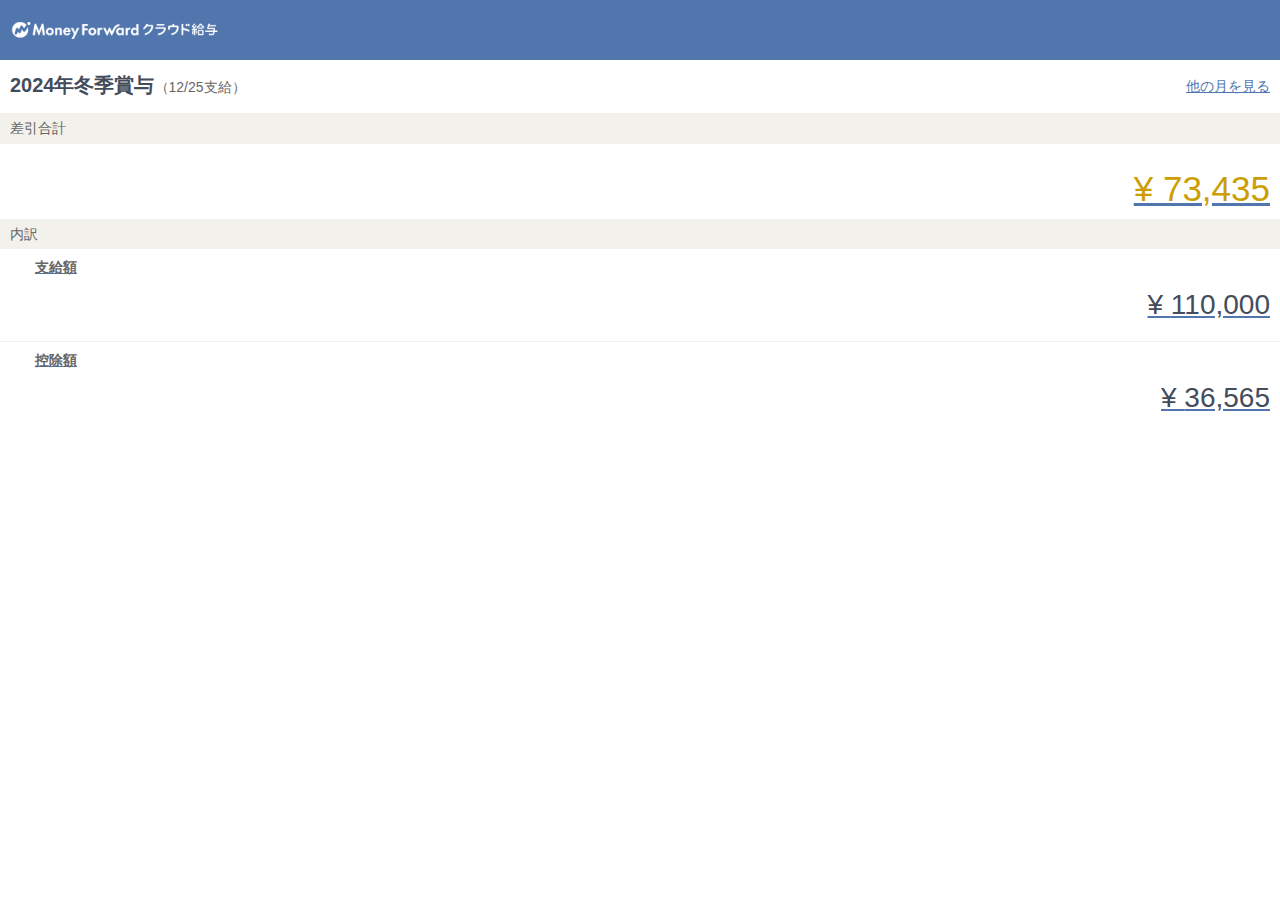
==== commit c58fd07d: "リファクタ" ====
--- a/contents/12bonus.html
+++ b/contents/12bonus.html
@@ -121,14 +121,21 @@
 height="0" width="0" style="display:none;visibility:hidden"></iframe></noscript>
 -->
 <!-- End Google Tag Manager (noscript) -->
-<header><div class="header-container"><a href="https://payroll.moneyforward.com/"><img width="210px" src="./12bonus_files/logo-aa541b895cc930a936ad0c22496c9f6a5a873dfbaf6eb8a8c23e90546da3b508.png"></a><a class="menu-content-toggle collapsed" data-bs-toggle="collapse" href="https://payroll.moneyforward.com/my/reports/bonus_periods/yTs_tNyeJ3-gs0bWXPgV7w/bonus_slip#menu-content"></a></div><div class="menu-container collapse fade" id="menu-content"><ul><li class="menu-02"><a href="https://payroll.moneyforward.com/my/reports/payslips">給与明細を見る</a></li><li class="menu-07"><a href="https://payroll.moneyforward.com/my/reports/bonus_slips">賞与明細を見る</a></li><li class="menu-08"><a href="https://payroll.moneyforward.com/my/reports/withholding_slips">源泉徴収票を見る</a></li></ul><div class="sign-out-container"><a rel="nofollow" data-method="delete" href="https://payroll.moneyforward.com/session">ログアウト</a></div></div></header><div class="pa-mobile-container equal-distance-container align-items-center"><div class="pa-mobile-title">2024年冬季賞与<span>（12/25支給）</span>
+<header>
+    <div class="header-container">
+        <img width="210px" src="./12bonus_files/logo-aa541b895cc930a936ad0c22496c9f6a5a873dfbaf6eb8a8c23e90546da3b508.png">
+        <a class="menu-content-toggle collapsed" data-bs-toggle="collapse" href="https://payroll.moneyforward.com/my/reports/bonus_periods/yTs_tNyeJ3-gs0bWXPgV7w/bonus_slip#menu-content"></a>
+    </div>
+</header>
+<div class="pa-mobile-container equal-distance-container align-items-center"><div class="pa-mobile-title">2024年冬季賞与<span>（12/25支給）</span>
 </div><a href="https://payroll.moneyforward.com/my/reports/bonus_slips">他の月を見る</a></div><div class="pa-mobile-title-label">差引合計</div><div class="pa-mobile-container-min pa-mobile-border-top"><a class="pa-mobile-content-link-container collapsed" data-bs-toggle="collapse" href="https://payroll.moneyforward.com/my/reports/bonus_periods/yTs_tNyeJ3-gs0bWXPgV7w/bonus_slip#balances-content"><div class="pa-mobile-strong-color pa-mobile-content-link"></div><div class="pa-mobile-total-amount-container pa-mobile-contents-indent-02">
     <div class="pa-mobile-total-amount-name">差引支給合計</div>
     <div class="net-income-amount pa-mobile-decoration-yen mf-mb5">73,435</div></div></a><div class="collapse pa-mobile-contents-indent-03" id="balances-content"><div class="pa-mobile-item-container">
     <div class="item">振込支給額</div>
     <div class="amount pa-mobile-decoration-yen">73,435</div></div></div></div><div class="pa-mobile-title-label">内訳</div><div class="pa-mobile-container-min"><div class="pa-mobile-contents-indent-01"><a class="pa-mobile-content-link-container collapsed" data-bs-toggle="collapse" href="https://payroll.moneyforward.com/my/reports/bonus_periods/yTs_tNyeJ3-gs0bWXPgV7w/bonus_slip#payment-detail-content"><strong class="pa-mobile-content-link">支給額</strong><div class="pa-mobile-total-amount-container pa-mobile-contents-indent-02">
         <div class="pa-mobile-total-amount-name">合計</div>
-        <div class="pa-mobile-total-amount pa-mobile-decoration-yen mf-mb5">110,000</div></div></a></div><div class="collapse pa-mobile-contents-indent-03" id="payment-detail-content"><div class="pa-mobile-item-container"><div class="item">賞与手当</div><div class="amount pa-mobile-decoration-yen">252,000</div></div></div></div><div class="pa-mobile-container-min"><div class="pa-mobile-contents-indent-01"><a class="pa-mobile-content-link-container collapsed" data-bs-toggle="collapse" href="https://payroll.moneyforward.com/my/reports/bonus_periods/yTs_tNyeJ3-gs0bWXPgV7w/bonus_slip#deduction-detail-content"><strong class="pa-mobile-content-link">控除額</strong><div class="pa-mobile-total-amount-container pa-mobile-contents-indent-02"><div class="pa-mobile-total-amount-name">合計</div><div class="pa-mobile-total-amount pa-mobile-decoration-yen mf-mb5">36,565</div></div></a></div><div class="collapse pa-mobile-contents-indent-03" id="deduction-detail-content"><div class="pa-mobile-item-container"><div class="item">健康保険料</div><div class="amount pa-mobile-decoration-yen">11,995</div></div><div class="pa-mobile-item-container"><div class="item">厚生年金保険料</div><div class="amount pa-mobile-decoration-yen">23,058</div></div><div class="pa-mobile-item-container"><div class="item">雇用保険料</div><div class="amount pa-mobile-decoration-yen">1,512</div></div><div class="pa-mobile-item-container">
+        <div class="pa-mobile-total-amount pa-mobile-decoration-yen mf-mb5">110,000</div></div></a></div><div class="collapse pa-mobile-contents-indent-03" id="payment-detail-content"><div class="pa-mobile-item-container">
+            <div class="item">賞与手当</div><div class="amount pa-mobile-decoration-yen">110,000</div></div></div></div><div class="pa-mobile-container-min"><div class="pa-mobile-contents-indent-01"><a class="pa-mobile-content-link-container collapsed" data-bs-toggle="collapse" href="https://payroll.moneyforward.com/my/reports/bonus_periods/yTs_tNyeJ3-gs0bWXPgV7w/bonus_slip#deduction-detail-content"><strong class="pa-mobile-content-link">控除額</strong><div class="pa-mobile-total-amount-container pa-mobile-contents-indent-02"><div class="pa-mobile-total-amount-name">合計</div><div class="pa-mobile-total-amount pa-mobile-decoration-yen mf-mb5">36,565</div></div></a></div><div class="collapse pa-mobile-contents-indent-03" id="deduction-detail-content"><div class="pa-mobile-item-container"><div class="item">健康保険料</div><div class="amount pa-mobile-decoration-yen">11,995</div></div><div class="pa-mobile-item-container"><div class="item">厚生年金保険料</div><div class="amount pa-mobile-decoration-yen">23,058</div></div><div class="pa-mobile-item-container"><div class="item">雇用保険料</div><div class="amount pa-mobile-decoration-yen">1,512</div></div><div class="pa-mobile-item-container">
             <div class="item">所得税</div>
             <div class="amount pa-mobile-decoration-yen">0</div>
         </div>
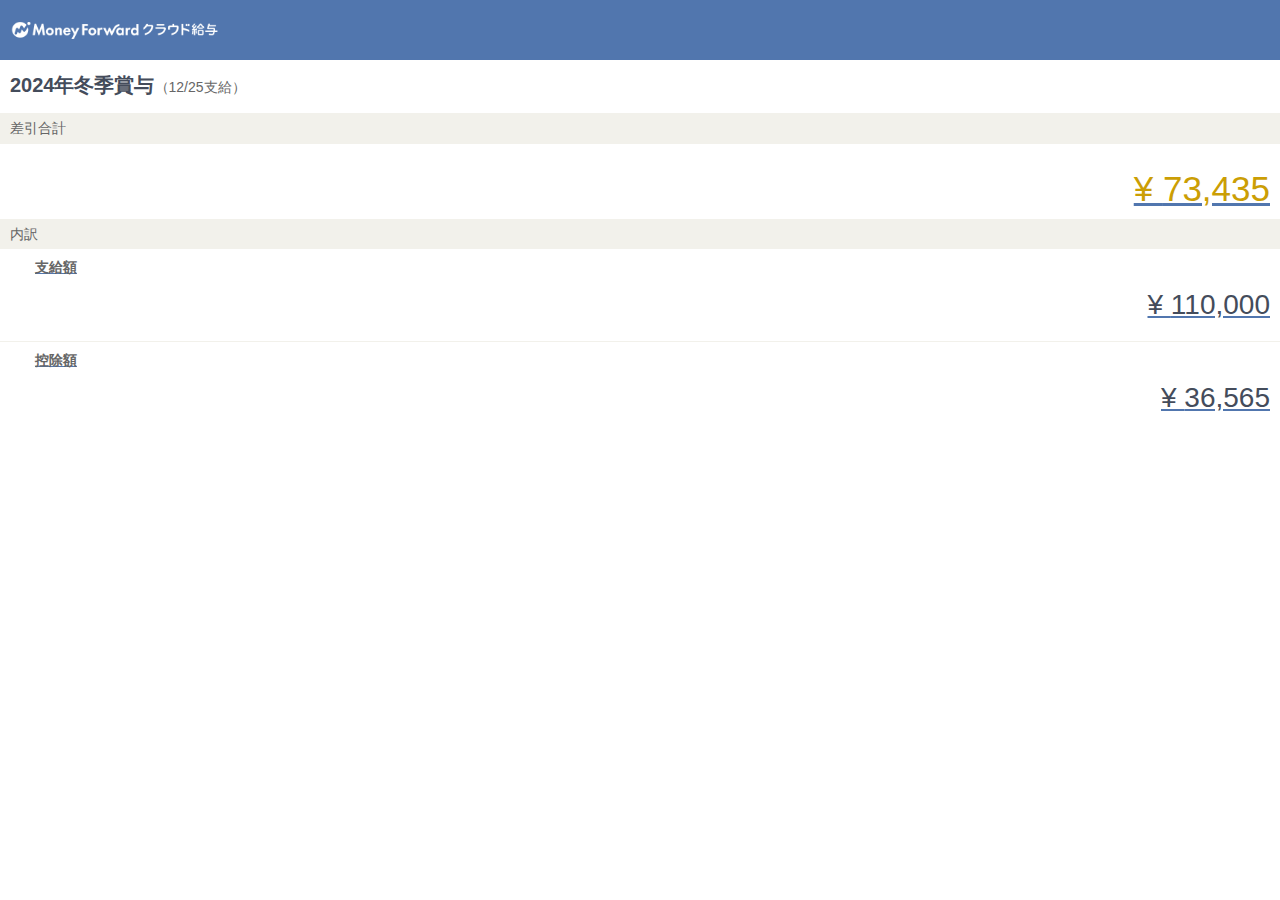
==== commit 94d6ee7d: "リファクタ" ====
--- a/contents/12bonus.html
+++ b/contents/12bonus.html
@@ -128,7 +128,8 @@
     </div>
 </header>
 <div class="pa-mobile-container equal-distance-container align-items-center"><div class="pa-mobile-title">2024年冬季賞与<span>（12/25支給）</span>
-</div><a href="https://payroll.moneyforward.com/my/reports/bonus_slips">他の月を見る</a></div><div class="pa-mobile-title-label">差引合計</div><div class="pa-mobile-container-min pa-mobile-border-top"><a class="pa-mobile-content-link-container collapsed" data-bs-toggle="collapse" href="https://payroll.moneyforward.com/my/reports/bonus_periods/yTs_tNyeJ3-gs0bWXPgV7w/bonus_slip#balances-content"><div class="pa-mobile-strong-color pa-mobile-content-link"></div><div class="pa-mobile-total-amount-container pa-mobile-contents-indent-02">
+</div>&nbsp&nbsp&nbsp</div>
+<div class="pa-mobile-title-label">差引合計</div><div class="pa-mobile-container-min pa-mobile-border-top"><a class="pa-mobile-content-link-container collapsed" data-bs-toggle="collapse" href="https://payroll.moneyforward.com/my/reports/bonus_periods/yTs_tNyeJ3-gs0bWXPgV7w/bonus_slip#balances-content"><div class="pa-mobile-strong-color pa-mobile-content-link"></div><div class="pa-mobile-total-amount-container pa-mobile-contents-indent-02">
     <div class="pa-mobile-total-amount-name">差引支給合計</div>
     <div class="net-income-amount pa-mobile-decoration-yen mf-mb5">73,435</div></div></a><div class="collapse pa-mobile-contents-indent-03" id="balances-content"><div class="pa-mobile-item-container">
     <div class="item">振込支給額</div>
